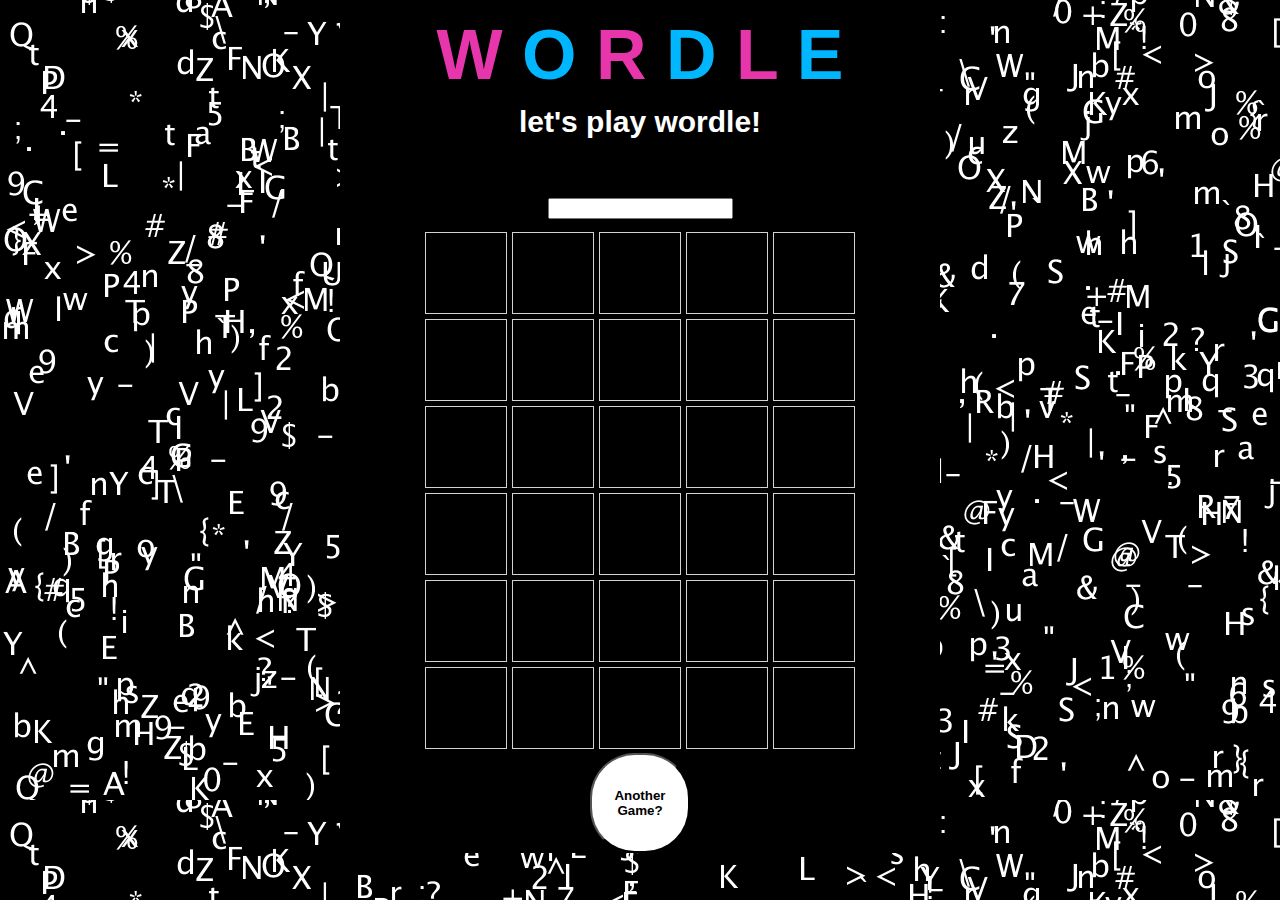
==== index.html @ 46e413b7 "Updated CSS, centralised, background. Button to refresh page." ====
<!DOCTYPE html>
<html lang="en">
<head>
    <meta charset="UTF-8">
    <meta http-equiv="X-UA-Compatible" content="IE=edge">
    <meta name="viewport" content="width=device-width, initial-scale=1.0">
    <title>Wordle</title>
    <link rel="stylesheet" href="index.css">
    <script defer src="validwords.js"></script>
    <script defer src="wordle.js"></script>
    <link rel="preconnect" href="https://fonts.googleapis.com">
    <link rel="preconnect" href="https://fonts.gstatic.com" crossorigin>
    <link href="https://fonts.googleapis.com/css2?family=Rubik+Mono+One&family=Ubuntu+Condensed&display=swap" rel="stylesheet">
</head>
<body>
    <main>
        <header>
            <h1>
                <span class="pink">W</span>
                <span class="blue">O</span>
                <span class="pink">R</span>
                <span class="blue">D</span>
                <span class="pink">L</span>
                <span class="blue">E</span>

            </h1>
            <h2 id="error-message">let's play wordle!</h2>
            <!-- <p>guess...</p> -->
            <input id="guess-box" type="text" maxlength="5" style="text-transform:uppercase"/>
        </header>
        <section class="guess-row">
            <div id="guess-1-letter-0"></div>
            <div id="guess-1-letter-1"></div>
            <div id="guess-1-letter-2"></div>
            <div id="guess-1-letter-3"></div>
            <div id="guess-1-letter-4"></div>
        </section>
        <section class="guess-row" id="guess-2">
            <div class="letter-box" id="guess-2-letter-0"></div>
            <div id="guess-2-letter-1"></div>
            <div id="guess-2-letter-2"></div>
            <div id="guess-2-letter-3"></div>
            <div id="guess-2-letter-4"></div>
        </section>
        <section class="guess-row" id="guess-3">
            <div class="letter-box" id="guess-3-letter-0"></div>
            <div id="guess-3-letter-1"></div>
            <div id="guess-3-letter-2"></div>
            <div id="guess-3-letter-3"></div>
            <div id="guess-3-letter-4"></div>
        </section>
        <section class="guess-row" id="guess-4">
            <div class="letter-box" id="guess-4-letter-0"></div>
            <div id="guess-4-letter-1"></div>
            <div id="guess-4-letter-2"></div>
            <div id="guess-4-letter-3"></div>
            <div id="guess-4-letter-4"></div>
        </section>
        <section class="guess-row" id="guess-5">
            <div class="letter-box" id="guess-5-letter-0"></div>
            <div id="guess-5-letter-1"></div>
            <div id="guess-5-letter-2"></div>
            <div id="guess-5-letter-3"></div>
            <div id="guess-5-letter-4"></div>
        </section>
        <section class="guess-row" id="guess-6">
            <div class="letter-box" id="guess-6-letter-0"></div>
            <div id="guess-6-letter-1"></div>
            <div id="guess-6-letter-2"></div>
            <div id="guess-6-letter-3"></div>
            <div id="guess-6-letter-4"></div>
        </section>
        <footer>
            <button id="refresh"></button>
        </footer>
    </main>
</body>
</html>
---- index.css ----
body {
   
    color: white;
    font-size: 70px;
    font-family: 'Ubuntu Condensed', sans-serif;
    background: url(images/background-text.png), black;
    max-width: 600px;
    margin: auto;
    text-align: center;
}

header {
    margin: auto;
}

main {
    background-color: black;
    width: 100%;
    display: grid;
}

footer {
    max-width: 100px;
    margin: auto;
}

h1 {
    font-size: 70px;
    margin-top: 15px;
    margin-bottom: 0px;
}

.pink {
    color: rgb(231, 53, 172);
}

.blue {
    color: rgb(0, 183, 255);
}

h2 {
    font-size: 30px;
    margin-top: 10px;
    margin-bottom: 10px;
}

#refresh {
    height: 100px;
    width: 100px;
    border-radius: 45%;
}

button {
    transition-duration: 0.4s;
    background-color: white;
    color: black;
    font-weight: bold;
}
  
button:hover {
    background-color: green;

}

.guess-row {
    display: flex;
    justify-content: center;
    gap: 5px 5px;
    /* flex is just on the row - how can i put a gap between columns? */
    margin: 2.5px 0;
}

p {
    font-size: 30px;
    margin-top: 0px;
    margin-bottom: 0px;
}

div {
    width: 80px;
    height: 80px;
    border: 1px solid lightgrey;
    text-align: center;
    /* font-family: 'Rubik Mono One', sans-serif; */
}

.partial-match {
    background-color: goldenrod;
}

.match {
    background-color: green;
}

.no-match {
    background-color: grey;
}
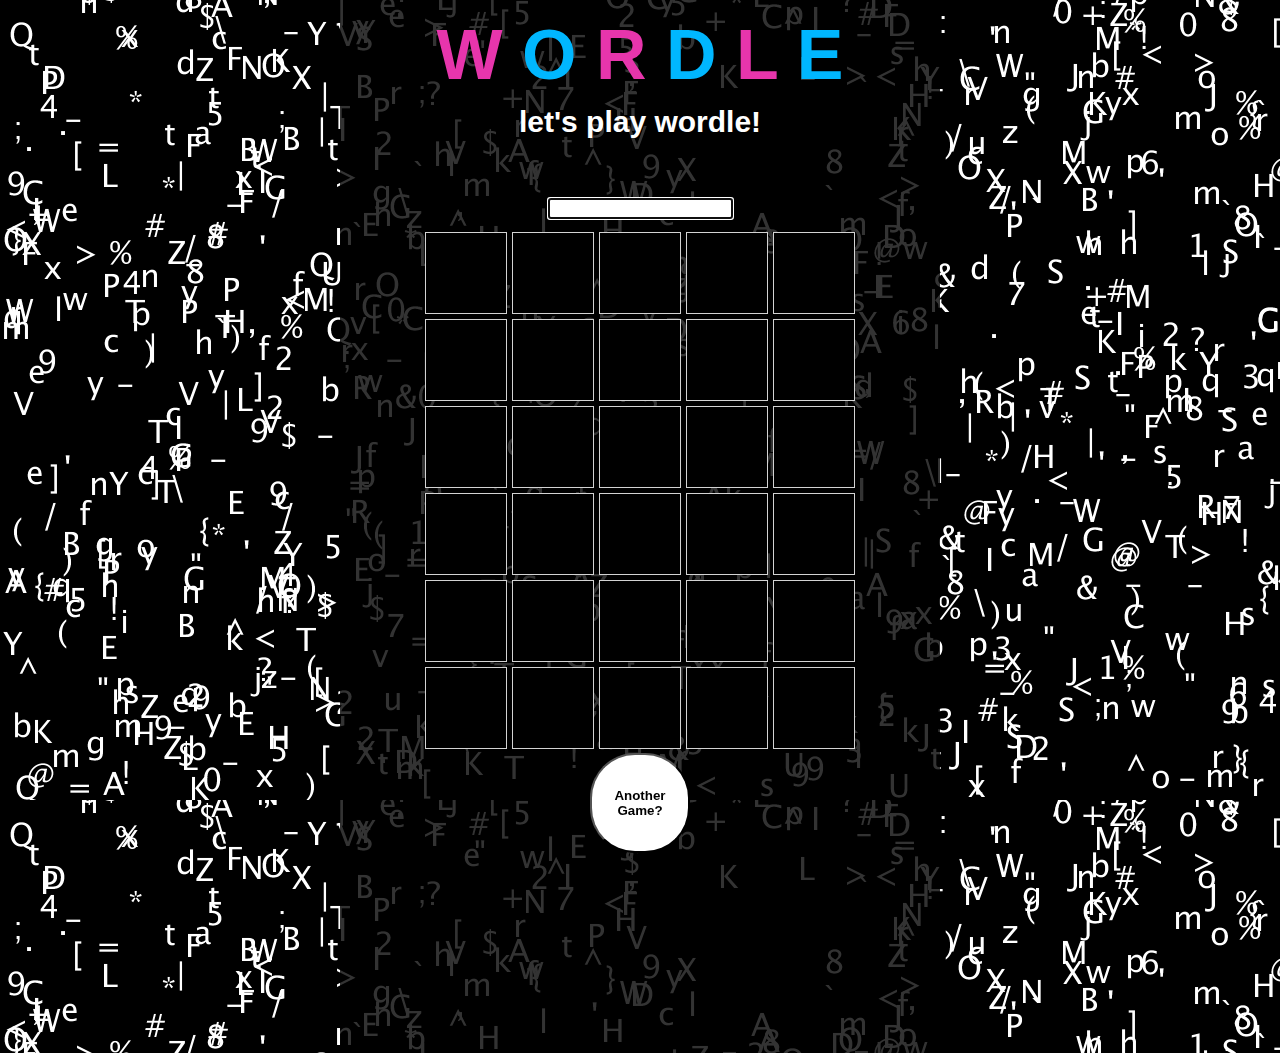
==== commit 9c9cfaa7: "Removed commented out and console.logs Added README" ====
--- a/index.html
+++ b/index.html
@@ -6,6 +6,7 @@
     <meta name="viewport" content="width=device-width, initial-scale=1.0">
     <title>Wordle</title>
     <link rel="stylesheet" href="index.css">
+    <script src="wordlewords.js"></script>
     <script defer src="validwords.js"></script>
     <script defer src="wordle.js"></script>
     <link rel="preconnect" href="https://fonts.googleapis.com">
@@ -22,11 +23,9 @@
                 <span class="blue">D</span>
                 <span class="pink">L</span>
                 <span class="blue">E</span>
-
             </h1>
             <h2 id="error-message">let's play wordle!</h2>
-            <!-- <p>guess...</p> -->
-            <input id="guess-box" type="text" maxlength="5" style="text-transform:uppercase"/>
+            <input id="guess-box" type="text" maxlength="5" style="text-transform:uppercase" autofocus/>
         </header>
         <section class="guess-row">
             <div id="guess-1-letter-0"></div>
@@ -36,35 +35,35 @@
             <div id="guess-1-letter-4"></div>
         </section>
         <section class="guess-row" id="guess-2">
-            <div class="letter-box" id="guess-2-letter-0"></div>
+            <div id="guess-2-letter-0"></div>
             <div id="guess-2-letter-1"></div>
             <div id="guess-2-letter-2"></div>
             <div id="guess-2-letter-3"></div>
             <div id="guess-2-letter-4"></div>
         </section>
         <section class="guess-row" id="guess-3">
-            <div class="letter-box" id="guess-3-letter-0"></div>
+            <div id="guess-3-letter-0"></div>
             <div id="guess-3-letter-1"></div>
             <div id="guess-3-letter-2"></div>
             <div id="guess-3-letter-3"></div>
             <div id="guess-3-letter-4"></div>
         </section>
         <section class="guess-row" id="guess-4">
-            <div class="letter-box" id="guess-4-letter-0"></div>
+            <div id="guess-4-letter-0"></div>
             <div id="guess-4-letter-1"></div>
             <div id="guess-4-letter-2"></div>
             <div id="guess-4-letter-3"></div>
             <div id="guess-4-letter-4"></div>
         </section>
         <section class="guess-row" id="guess-5">
-            <div class="letter-box" id="guess-5-letter-0"></div>
+            <div id="guess-5-letter-0"></div>
             <div id="guess-5-letter-1"></div>
             <div id="guess-5-letter-2"></div>
             <div id="guess-5-letter-3"></div>
             <div id="guess-5-letter-4"></div>
         </section>
         <section class="guess-row" id="guess-6">
-            <div class="letter-box" id="guess-6-letter-0"></div>
+            <div id="guess-6-letter-0"></div>
             <div id="guess-6-letter-1"></div>
             <div id="guess-6-letter-2"></div>
             <div id="guess-6-letter-3"></div>
--- a/index.css
+++ b/index.css
@@ -14,7 +14,7 @@
 }
 
 main {
-    background-color: black;
+    background-color: rgba(0, 0, 0, 0.8);
     width: 100%;
     display: grid;
 }
@@ -55,6 +55,7 @@
     background-color: white;
     color: black;
     font-weight: bold;
+    margin-bottom: 200px;
 }
   
 button:hover {
@@ -66,7 +67,6 @@
     display: flex;
     justify-content: center;
     gap: 5px 5px;
-    /* flex is just on the row - how can i put a gap between columns? */
     margin: 2.5px 0;
 }
 
@@ -81,7 +81,7 @@
     height: 80px;
     border: 1px solid lightgrey;
     text-align: center;
-    /* font-family: 'Rubik Mono One', sans-serif; */
+    background-color: black;
 }
 
 .partial-match {
